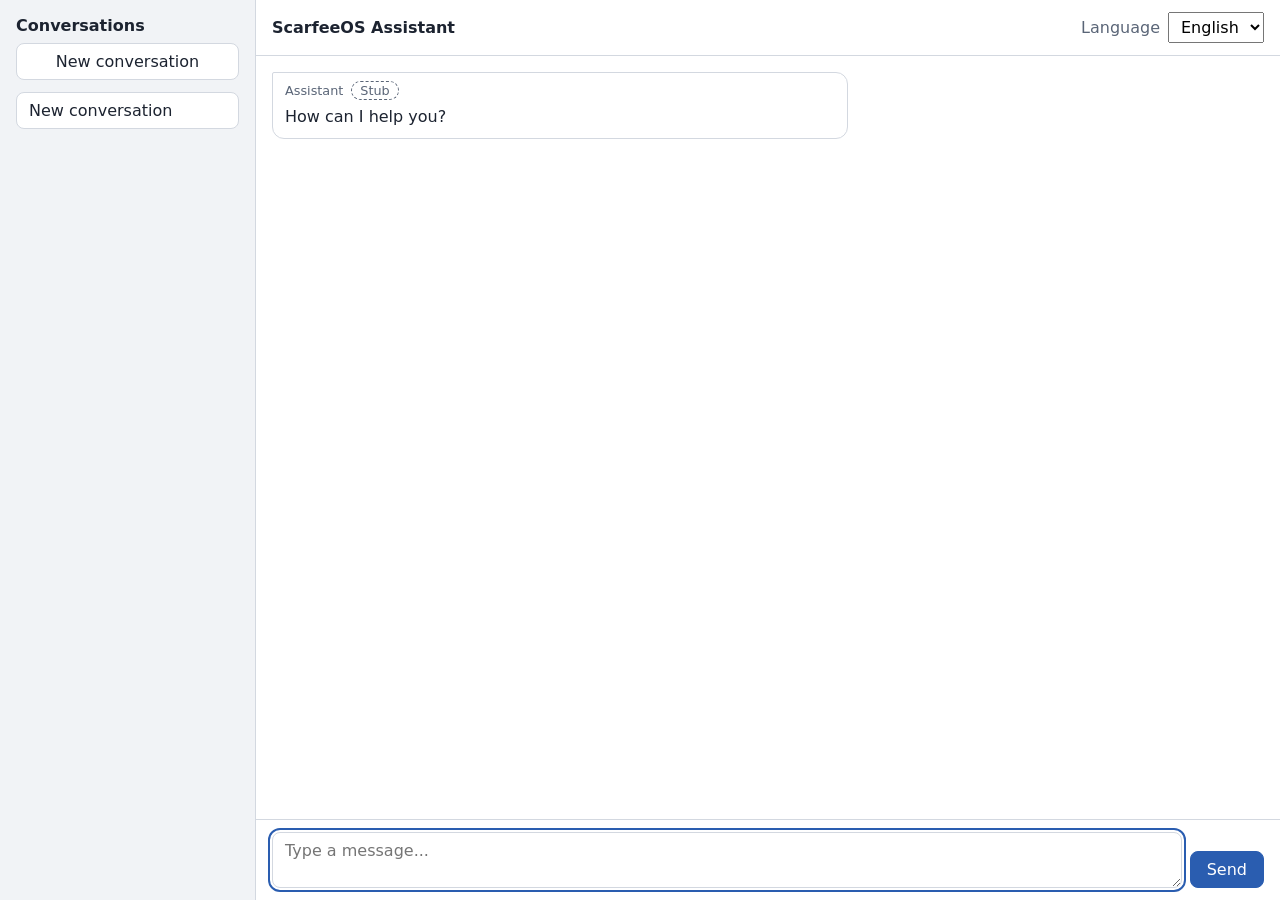
==== shell/ui/index.html @ 2b25a1f3 "Add assistant panel prototype with RTL and live language switch Co-Authored-By: Claude Code <noreply" ====
<!doctype html>
<html lang="en" dir="ltr">
<head>
  <meta charset="utf-8">
  <meta name="viewport" content="width=device-width, initial-scale=1">
  <title data-i18n="assistant-title"></title>
  <link rel="stylesheet" href="panel.css">
</head>
<body>
  <div class="panel">
    <aside class="sidebar">
      <div class="sidebar-header">
        <h2 class="sidebar-title" data-i18n="assistant-conversations"></h2>
        <button type="button" id="new-conversation" class="button" data-i18n="assistant-new-conversation"></button>
      </div>
      <ul id="conversation-list" class="conversation-list" data-i18n-aria-label="assistant-conversations"></ul>
    </aside>
    <main class="chat">
      <header class="chat-header">
        <h1 class="chat-title" data-i18n="assistant-title"></h1>
        <label class="language">
          <span data-i18n="assistant-language-label"></span>
          <select id="language">
            <option value="en" data-i18n="language-english"></option>
            <option value="ar" data-i18n="language-arabic"></option>
          </select>
        </label>
      </header>
      <ol id="message-list" class="message-list" data-i18n-aria-label="assistant-messages-label" aria-live="polite"></ol>
      <form id="composer" class="composer">
        <textarea id="message-input" class="composer-input" dir="auto" rows="2"
          data-i18n-aria-label="assistant-message-label"
          data-i18n-placeholder="assistant-message-placeholder"></textarea>
        <button type="submit" class="button button-primary" data-i18n="assistant-send"></button>
      </form>
    </main>
  </div>
  <script src="i18n.js"></script>
  <script src="panel.js"></script>
</body>
</html>
---- shell/ui/panel.css ----
/* Logical properties only: the layout mirrors from the `dir` attribute on the root element. */
:root {
  --surface: #ffffff;
  --surface-muted: #f1f3f6;
  --border: #d3d8e0;
  --text: #1c2330;
  --text-muted: #5a6577;
  --accent: #2a5db0;
  --accent-text: #ffffff;
  --user-bubble: #dde8fa;
  font-family: system-ui, "Noto Sans", "Noto Sans Arabic", "Noto Naskh Arabic", "IBM Plex Arabic", "DejaVu Sans", sans-serif;
  color: var(--text);
  background: var(--surface);
}

:root:lang(ar) {
  font-family: system-ui, "Noto Naskh Arabic", "Noto Sans Arabic", "IBM Plex Arabic", "Noto Sans", "DejaVu Sans", sans-serif;
}

* {
  box-sizing: border-box;
}

body {
  margin: 0;
  block-size: 100vh;
}

.panel {
  display: grid;
  grid-template-columns: 16rem 1fr;
  block-size: 100%;
}

.sidebar {
  display: flex;
  flex-direction: column;
  gap: 0.75rem;
  padding: 1rem;
  background: var(--surface-muted);
  border-inline-end: 1px solid var(--border);
  overflow-y: auto;
}

.sidebar-header {
  display: flex;
  flex-direction: column;
  gap: 0.5rem;
}

.sidebar-title,
.chat-title {
  margin: 0;
  font-size: 1rem;
  font-weight: 600;
}

.conversation-list {
  display: flex;
  flex-direction: column;
  gap: 0.25rem;
  margin: 0;
  padding: 0;
  list-style: none;
}

.conversation-item {
  inline-size: 100%;
  padding-block: 0.5rem;
  padding-inline: 0.75rem;
  border: 1px solid transparent;
  border-radius: 0.5rem;
  background: transparent;
  color: inherit;
  font: inherit;
  text-align: start;
  white-space: nowrap;
  overflow: hidden;
  text-overflow: ellipsis;
  cursor: pointer;
}

.conversation-item[aria-current="true"] {
  background: var(--surface);
  border-color: var(--border);
}

.chat {
  display: flex;
  flex-direction: column;
  min-inline-size: 0;
}

.chat-header {
  display: flex;
  align-items: center;
  justify-content: space-between;
  gap: 1rem;
  padding: 0.75rem 1rem;
  border-block-end: 1px solid var(--border);
}

.language {
  display: flex;
  align-items: center;
  gap: 0.5rem;
  color: var(--text-muted);
}

.language select {
  padding-block: 0.25rem;
  padding-inline: 0.5rem;
  font: inherit;
}

.message-list {
  flex: 1;
  display: flex;
  flex-direction: column;
  gap: 0.75rem;
  margin: 0;
  padding: 1rem;
  list-style: none;
  overflow-y: auto;
}

.message {
  max-inline-size: 36rem;
  padding: 0.5rem 0.75rem;
  border: 1px solid var(--border);
  border-radius: 0.75rem;
  border-start-start-radius: 0.125rem;
}

.message-user {
  margin-inline-start: auto;
  background: var(--user-bubble);
  border-color: transparent;
  border-start-start-radius: 0.75rem;
  border-start-end-radius: 0.125rem;
}

.message-meta {
  display: flex;
  align-items: center;
  gap: 0.5rem;
  margin-block-end: 0.25rem;
  font-size: 0.8rem;
  color: var(--text-muted);
}

.stub-badge {
  padding-block: 0.0625rem;
  padding-inline: 0.5rem;
  border: 1px dashed var(--text-muted);
  border-radius: 999px;
}

.message-text {
  margin: 0;
  line-height: 1.6;
  white-space: pre-wrap;
  overflow-wrap: anywhere;
  text-align: start;
}

.composer {
  display: flex;
  align-items: flex-end;
  gap: 0.5rem;
  padding: 0.75rem 1rem;
  border-block-start: 1px solid var(--border);
}

.composer-input {
  flex: 1;
  padding: 0.5rem 0.75rem;
  border: 1px solid var(--border);
  border-radius: 0.5rem;
  font: inherit;
  text-align: start;
  resize: block;
}

.button {
  padding-block: 0.5rem;
  padding-inline: 1rem;
  border: 1px solid var(--border);
  border-radius: 0.5rem;
  background: var(--surface);
  color: inherit;
  font: inherit;
  cursor: pointer;
}

.button-primary {
  background: var(--accent);
  border-color: var(--accent);
  color: var(--accent-text);
}

:focus-visible {
  outline: 2px solid var(--accent);
  outline-offset: 2px;
}
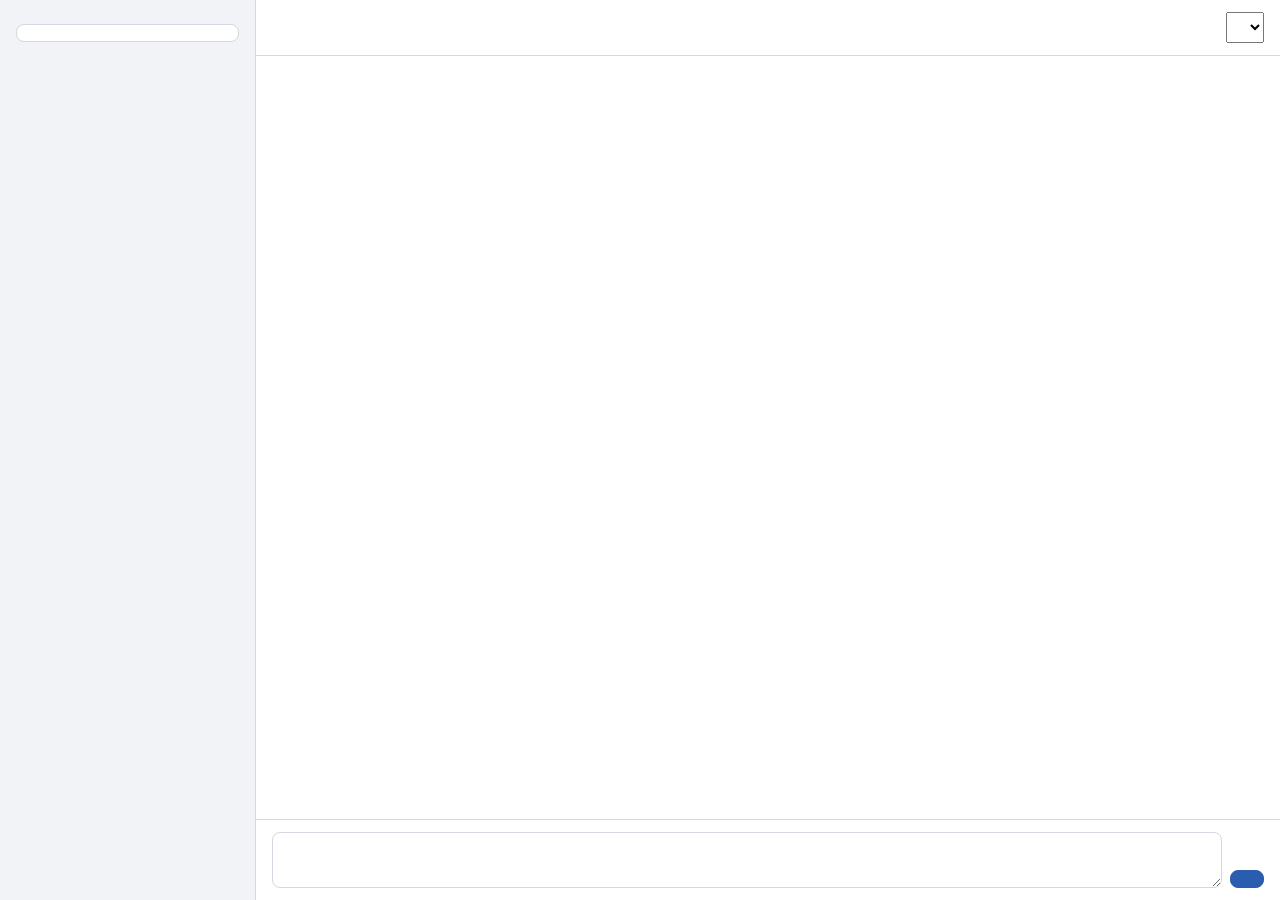
==== commit 5fecbff0: "Connect the panel to the assistant Add a loopback dev bridge that runs one `scarfeeos-core serve` ch" ====
--- a/shell/ui/index.html
+++ b/shell/ui/index.html
@@ -36,6 +36,7 @@
     </main>
   </div>
   <script src="i18n.js"></script>
+  <script src="render.js"></script>
   <script src="panel.js"></script>
 </body>
 </html>
--- a/shell/ui/panel.css
+++ b/shell/ui/panel.css
@@ -8,6 +8,10 @@
   --accent: #2a5db0;
   --accent-text: #ffffff;
   --user-bubble: #dde8fa;
+  --warning: #b26a00;
+  --warning-bg: #fff3dc;
+  --error: #b3261e;
+  --error-bg: #fde8e6;
   font-family: system-ui, "Noto Sans", "Noto Sans Arabic", "Noto Naskh Arabic", "IBM Plex Arabic", "DejaVu Sans", sans-serif;
   color: var(--text);
   background: var(--surface);
@@ -149,19 +153,46 @@
   color: var(--text-muted);
 }
 
-.stub-badge {
-  padding-block: 0.0625rem;
-  padding-inline: 0.5rem;
-  border: 1px dashed var(--text-muted);
-  border-radius: 999px;
-}
-
 .message-text {
   margin: 0;
   line-height: 1.6;
   white-space: pre-wrap;
   overflow-wrap: anywhere;
   text-align: start;
+}
+
+.message-info,
+.message-question {
+  font-weight: 500;
+}
+
+.message-warning,
+.message-error {
+  margin-block-start: 0.5rem;
+  padding: 0.375rem 0.5rem;
+  border-inline-start: 4px solid var(--warning);
+  border-radius: 0.25rem;
+  background: var(--warning-bg);
+}
+
+.message-error {
+  border-inline-start-color: var(--error);
+  background: var(--error-bg);
+}
+
+.message-warning::before {
+  content: "\26A0\FE0F ";
+}
+
+.message-note,
+.message-elapsed {
+  margin-block-start: 0.375rem;
+  font-size: 0.85rem;
+  color: var(--text-muted);
+}
+
+.message-waiting {
+  font-style: italic;
 }
 
 .composer {
@@ -193,6 +224,11 @@
   cursor: pointer;
 }
 
+.button:disabled {
+  opacity: 0.6;
+  cursor: not-allowed;
+}
+
 .button-primary {
   background: var(--accent);
   border-color: var(--accent);
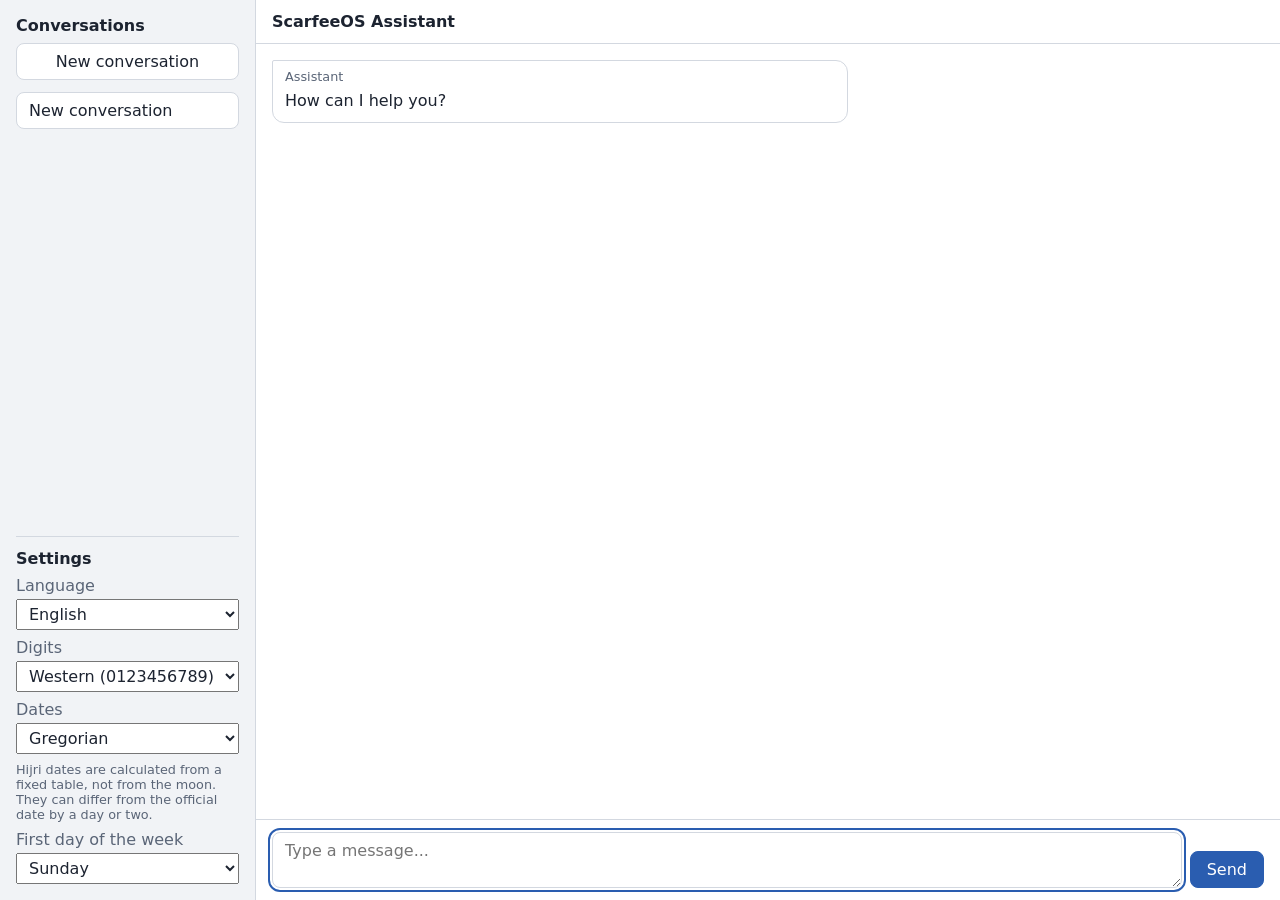
==== commit abaced67: "Add panel settings for language, digits, Hijri dates and week start Settings apply at once and are s" ====
--- a/shell/ui/index.html
+++ b/shell/ui/index.html
@@ -14,17 +14,43 @@
         <button type="button" id="new-conversation" class="button" data-i18n="assistant-new-conversation"></button>
       </div>
       <ul id="conversation-list" class="conversation-list" data-i18n-aria-label="assistant-conversations"></ul>
-    </aside>
-    <main class="chat">
-      <header class="chat-header">
-        <h1 class="chat-title" data-i18n="assistant-title"></h1>
-        <label class="language">
+      <section class="settings">
+        <h2 class="sidebar-title" data-i18n="settings-title"></h2>
+        <label class="setting">
           <span data-i18n="assistant-language-label"></span>
           <select id="language">
             <option value="en" data-i18n="language-english"></option>
             <option value="ar" data-i18n="language-arabic"></option>
           </select>
         </label>
+        <label class="setting">
+          <span data-i18n="settings-digits-label"></span>
+          <select id="setting-digits">
+            <option value="western" data-i18n="settings-digits-western"></option>
+            <option value="eastern" data-i18n="settings-digits-eastern"></option>
+          </select>
+        </label>
+        <label class="setting">
+          <span data-i18n="settings-calendar-label"></span>
+          <select id="setting-calendar">
+            <option value="gregorian" data-i18n="settings-calendar-gregorian"></option>
+            <option value="both" data-i18n="settings-calendar-both"></option>
+          </select>
+        </label>
+        <p class="setting-note" data-i18n="settings-hijri-note"></p>
+        <label class="setting">
+          <span data-i18n="settings-week-start-label"></span>
+          <select id="setting-week-start">
+            <option value="saturday" data-i18n="assistant-weekday-saturday"></option>
+            <option value="sunday" data-i18n="assistant-weekday-sunday"></option>
+            <option value="monday" data-i18n="assistant-weekday-monday"></option>
+          </select>
+        </label>
+      </section>
+    </aside>
+    <main class="chat">
+      <header class="chat-header">
+        <h1 class="chat-title" data-i18n="assistant-title"></h1>
       </header>
       <ol id="message-list" class="message-list" data-i18n-aria-label="assistant-messages-label" aria-live="polite"></ol>
       <form id="composer" class="composer">
@@ -36,6 +62,7 @@
     </main>
   </div>
   <script src="i18n.js"></script>
+  <script src="settings.js"></script>
   <script src="render.js"></script>
   <script src="panel.js"></script>
 </body>
--- a/shell/ui/panel.css
+++ b/shell/ui/panel.css
@@ -33,6 +33,7 @@
 .panel {
   display: grid;
   grid-template-columns: 16rem 1fr;
+  grid-template-rows: minmax(0, 1fr);
   block-size: 100%;
 }
 
@@ -93,6 +94,7 @@
   display: flex;
   flex-direction: column;
   min-inline-size: 0;
+  min-block-size: 0;
 }
 
 .chat-header {
@@ -104,21 +106,38 @@
   border-block-end: 1px solid var(--border);
 }
 
-.language {
-  display: flex;
-  align-items: center;
-  gap: 0.5rem;
-  color: var(--text-muted);
-}
-
-.language select {
+.settings {
+  display: flex;
+  flex-direction: column;
+  gap: 0.5rem;
+  margin-block-start: auto;
+  padding-block-start: 0.75rem;
+  border-block-start: 1px solid var(--border);
+}
+
+.setting {
+  display: flex;
+  flex-direction: column;
+  gap: 0.25rem;
+  color: var(--text-muted);
+}
+
+.setting-note {
+  margin: 0;
+  font-size: 0.8rem;
+  color: var(--text-muted);
+}
+
+.setting select {
   padding-block: 0.25rem;
   padding-inline: 0.5rem;
   font: inherit;
+  color: var(--text);
 }
 
 .message-list {
   flex: 1;
+  min-block-size: 0;
   display: flex;
   flex-direction: column;
   gap: 0.75rem;
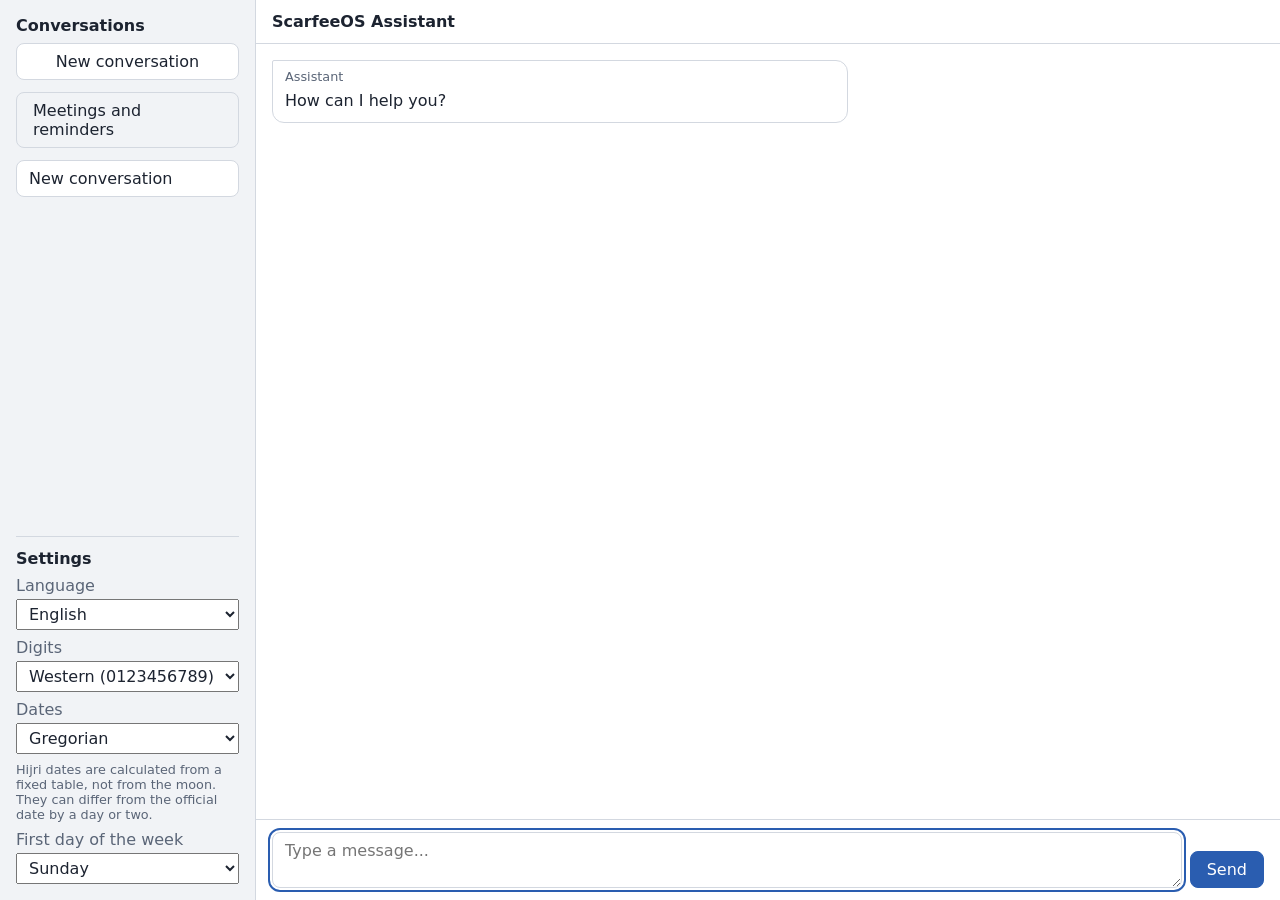
==== commit 89988768: "Show file names and short folders, answer a bare time, link the calendar, widen the dev bridge Signe" ====
--- a/shell/ui/index.html
+++ b/shell/ui/index.html
@@ -13,6 +13,7 @@
         <h2 class="sidebar-title" data-i18n="assistant-conversations"></h2>
         <button type="button" id="new-conversation" class="button" data-i18n="assistant-new-conversation"></button>
       </div>
+      <a class="sidebar-link" href="calendar.html" data-i18n="calendar-title"></a>
       <ul id="conversation-list" class="conversation-list" data-i18n-aria-label="assistant-conversations"></ul>
       <section class="settings">
         <h2 class="sidebar-title" data-i18n="settings-title"></h2>
--- a/shell/ui/panel.css
+++ b/shell/ui/panel.css
@@ -60,6 +60,20 @@
   font-weight: 600;
 }
 
+.sidebar-link {
+  padding-block: 0.5rem;
+  padding-inline: 1rem;
+  border: 1px solid var(--border);
+  border-radius: 0.5rem;
+  color: inherit;
+  text-decoration: none;
+}
+
+.sidebar-link:hover,
+.sidebar-link:focus-visible {
+  background: var(--surface);
+}
+
 .conversation-list {
   display: flex;
   flex-direction: column;
@@ -210,6 +224,38 @@
   color: var(--text-muted);
 }
 
+.message-files {
+  margin: 0;
+  margin-block-start: 0.25rem;
+  padding-inline-start: 1.25rem;
+  line-height: 1.6;
+  overflow-wrap: anywhere;
+}
+
+.message-file-folder,
+.message-file-kind {
+  margin-inline-start: 0.5rem;
+  font-size: 0.8rem;
+  color: var(--text-muted);
+}
+
+.message-actions {
+  display: flex;
+  flex-wrap: wrap;
+  align-items: center;
+  gap: 0.5rem;
+  margin-block-start: 0.5rem;
+}
+
+.message-time {
+  padding-block: 0.375rem;
+  padding-inline: 0.5rem;
+  border: 1px solid var(--border);
+  border-radius: 0.5rem;
+  font: inherit;
+  color: var(--text);
+}
+
 .message-waiting {
   font-style: italic;
 }
